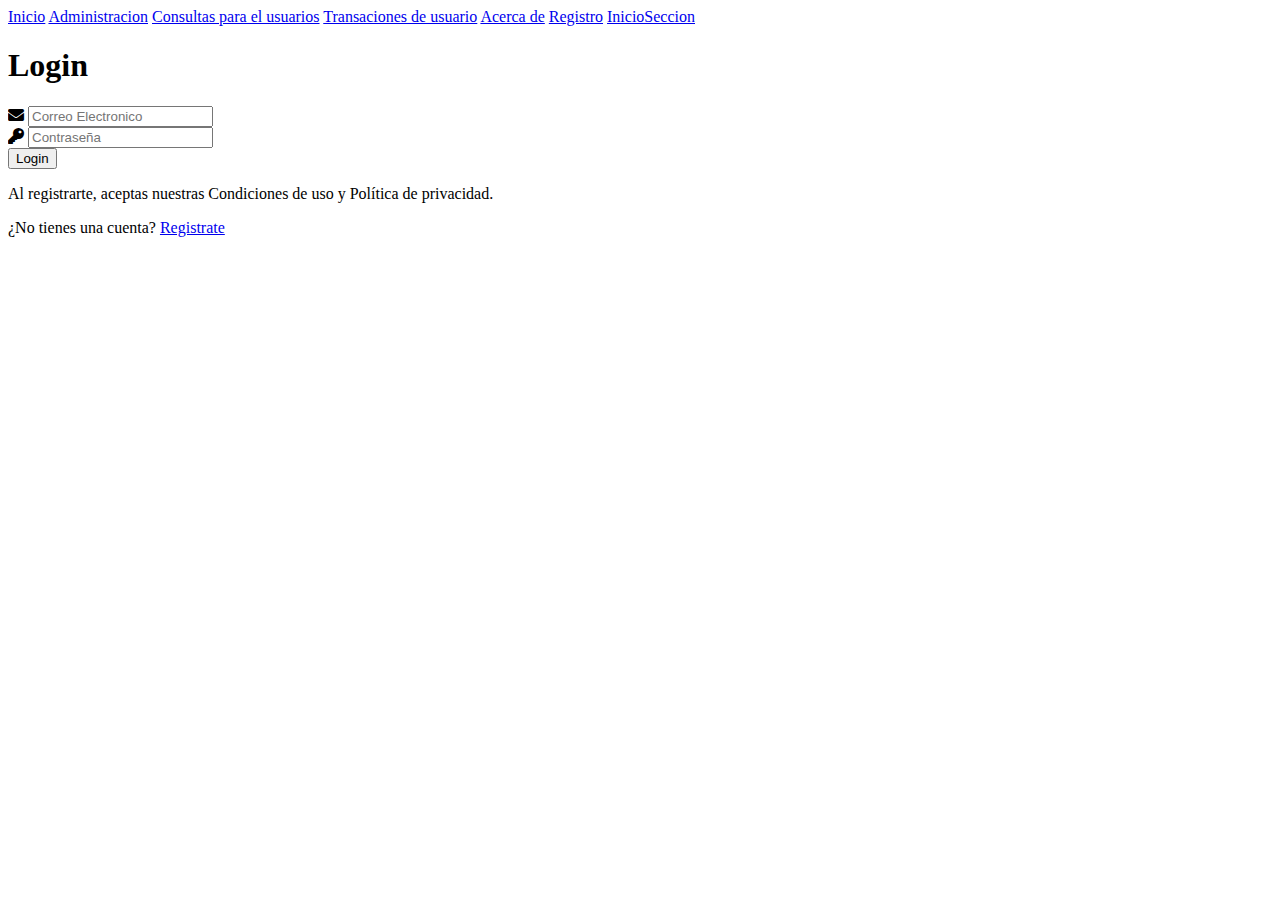
==== InicioSeccion.html @ c6292ef3 "Add files via upload" ====
<!DOCTYPE html>
<html lang="es">
<head>
	<meta charset="UTF-8">
	<title></title> 
	<meta name="viewport" content="width=device-width, user-scalable=yes, initial-scale=1.0, maximum-scale=3.0, minimum-scale=1.0">
    <link rel="stylesheet" href="C:/Users/TECNORED/Desktop/donativos covid/css/registrologin.css">
     <link rel="stylesheet" href="https://use.fontawesome.com/releases/v5.6.3/css/all.css" >
    

</head>  
<body>
<header>
        
    <nav>
              <a href="index.html">Inicio</a> 
              <a href="Admin.html">Administracion</a>
              <a href="Consultas.html">Consultas para el usuarios</a>
              <a href="Transacion.html">Transaciones de usuario</a>
              <a href="Acercade.html">Acerca de</a>
              <a href="Registro.html">Registro</a>
              <a href="InicioSeccion.html">InicioSeccion</a>
</nav>
</header>

    <form class="formulario">
    
    <h1>Login</h1>
     <div class="contenedor">
     
     
         
         <div class="input-contenedor">
         <i class="fas fa-envelope icon"></i>
         <input type="text" placeholder="Correo Electronico">
         
         </div>
         
         <div class="input-contenedor">
        <i class="fas fa-key icon"></i>
         <input type="password" placeholder="Contraseña">
         
         </div>
         <input type="submit" value="Login" class="button">
         <p>Al registrarte, aceptas nuestras Condiciones de uso y Política de privacidad.</p>
         <p>¿No tienes una cuenta? <a class="link" href="Registro.html">Registrate </a></p>
     </div>
    </form>
</body>
</html>
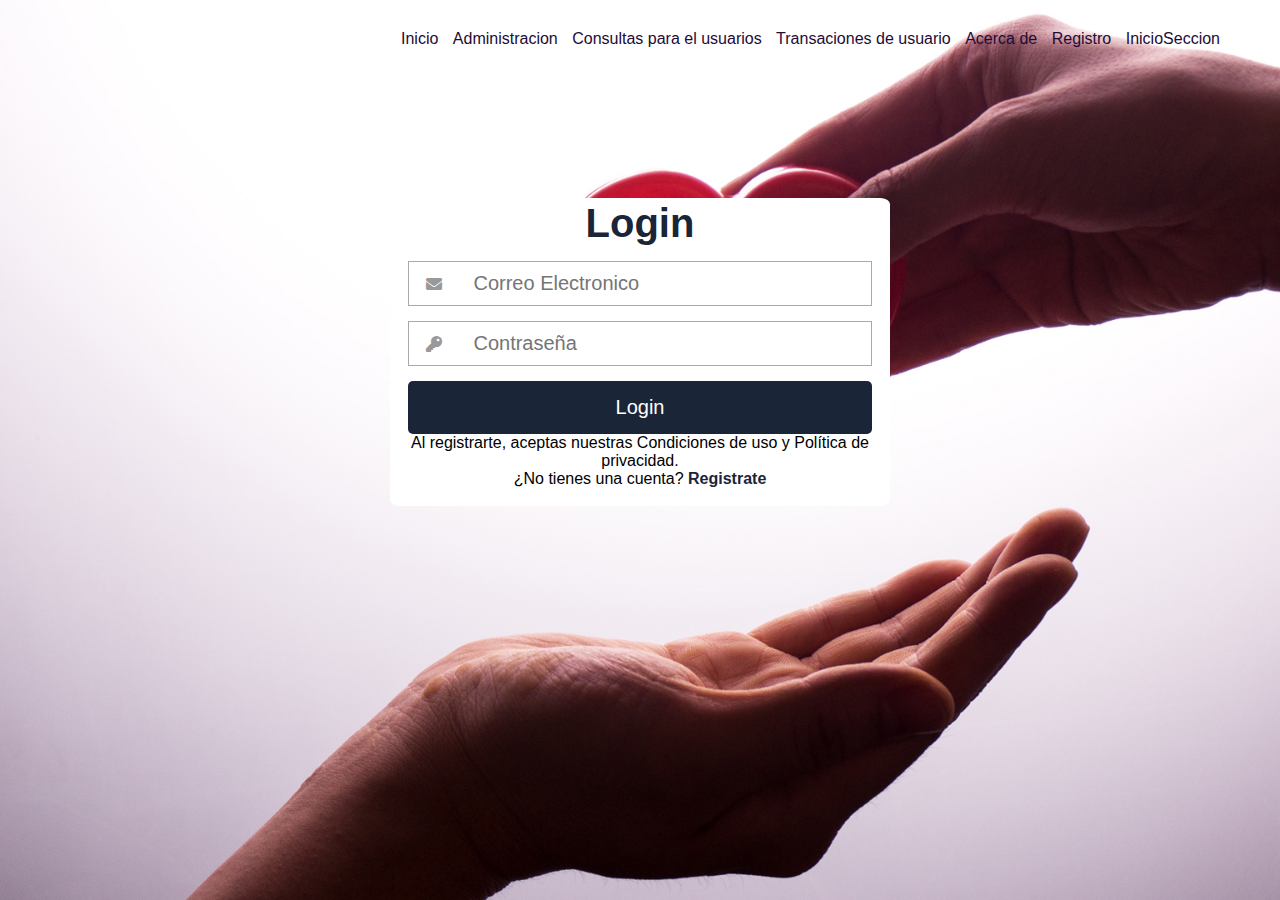
==== commit 4595be33: "Update InicioSeccion.html" ====
--- a/InicioSeccion.html
+++ b/InicioSeccion.html
@@ -4,9 +4,9 @@
 	<meta charset="UTF-8">
 	<title></title> 
 	<meta name="viewport" content="width=device-width, user-scalable=yes, initial-scale=1.0, maximum-scale=3.0, minimum-scale=1.0">
-    <link rel="stylesheet" href="C:/Users/TECNORED/Desktop/donativos covid/css/registrologin.css">
+
+<link rel="stylesheet" href="css/registrologin.css">
      <link rel="stylesheet" href="https://use.fontawesome.com/releases/v5.6.3/css/all.css" >
-    
 
 </head>  
 <body>
@@ -47,4 +47,4 @@
      </div>
     </form>
 </body>
-</html>+</html>
--- a/css/registrologin.css
+++ b/css/registrologin.css
@@ -0,0 +1,130 @@
+
+* {
+  margin: 0;
+  padding: 0;
+  box-sizing: border-box;
+}
+
+ nav > a:hover{
+  text-decoration: underline;
+}
+  nav{
+  text-align: right;
+  padding: 30px 50px 0 0;
+ }
+
+ nav > a{
+  color: #240b36;
+  font-weight: 300;
+  text-decoration: none;
+  margin-right: 10px;
+
+ }
+
+ nav > a:hover{
+  text-decoration: underline;
+
+ }
+
+ 
+body{
+    font-family: Arial, Helvetica, sans-serif;
+    margin: 0;
+    background:url(imagen1.jpg);
+    background-size: cover;
+    background-attachment: fixed;
+}
+{
+    box-sizing: border-box;
+
+}
+.contenedor{
+    width: 100%;
+    padding: 15px;
+}
+.formulario{
+    background: #fff;
+    margin-top: 150px;
+    padding: 3px;
+}
+h1{
+    text-align: center;
+    color: #1a2537;
+    font-size: 40px;
+}
+input[type="text"],
+input[type="password"]{
+    font-size: 20px;
+    width: 82%;
+    padding: 10px;
+    border: none;
+}
+.input-contenedor{
+    margin-bottom: 15px;
+    border: 1px solid #aaa;
+}
+.icon{
+    min-width: 50px;
+    text-align: center;
+    color: #999;
+}
+.button{
+    border: none;
+    width: 100%;
+    color: white;
+    font-size: 20px;
+    background:  #1a2537;
+    padding: 15px 20px;
+    border-radius: 5px;
+    cursor: pointer;
+}
+.button:hover{
+    background: cadetblue;
+}
+p{
+    text-align: center;
+}
+.link{
+    text-decoration: none;
+      color: #1a2537;
+    font-weight: 600;
+}
+.link:hover{
+     color: cadetblue;
+}
+@media(min-width:768px)
+{
+    .formulario{
+        margin: auto;
+        width: 500px;
+        margin-top: 150px;
+        border-radius: 2%;
+    }
+}
+
+
+
+
+
+
+
+
+
+
+
+
+
+
+
+
+
+
+
+
+
+
+
+
+
+
+
